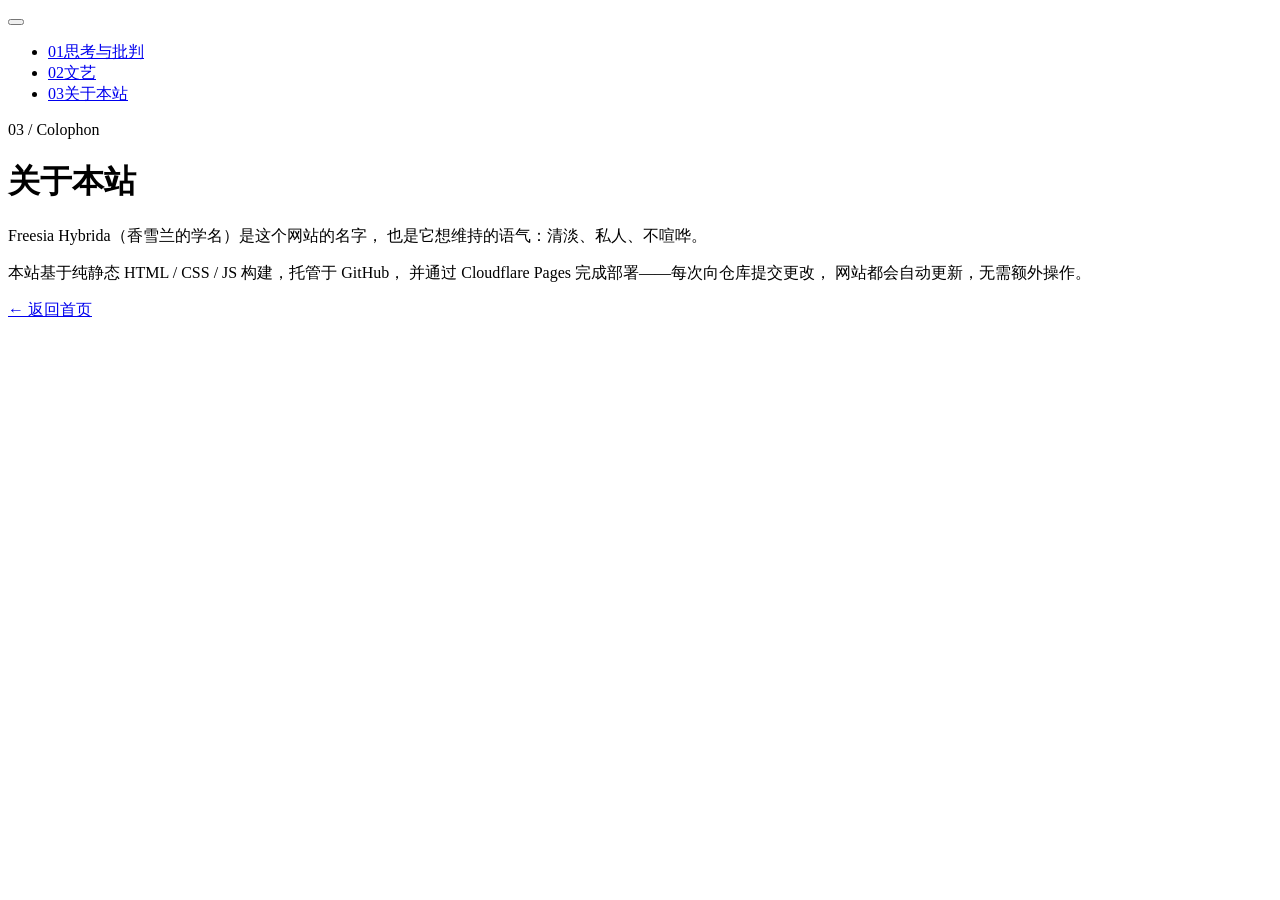
==== pages/about.html @ 808d152e "Add files via upload" ====
<!DOCTYPE html>
<html lang="zh-CN">
<head>
<meta charset="UTF-8">
<meta name="viewport" content="width=device-width, initial-scale=1.0">
<title>关于本站 · Freesia Hybrida</title>
<link rel="preconnect" href="https://fonts.googleapis.com">
<link rel="preconnect" href="https://fonts.gstatic.com" crossorigin>
<link href="https://fonts.googleapis.com/css2?family=Cormorant+Garamond:ital,wght@0,400;0,500;0,600;1,400;1,500&family=Noto+Serif+SC:wght@400;500;600&family=Inter:wght@400;500&display=swap" rel="stylesheet">
<link rel="stylesheet" href="../css/style.css">
</head>
<body>

  <div class="meteor-field" aria-hidden="true"></div>

  <button class="menu-toggle" data-menu-toggle aria-label="打开菜单" aria-expanded="false">
    <span class="menu-toggle__bar">
      <span></span><span></span><span></span>
    </span>
  </button>

  <nav class="nav-overlay" data-nav-overlay>
    <ul class="nav-overlay__list">
      <li><a href="thinking.html"><span class="index">01</span>思考与批判</a></li>
      <li><a href="art.html"><span class="index">02</span>文艺</a></li>
      <li><a href="about.html" class="is-current"><span class="index">03</span>关于本站</a></li>
    </ul>
  </nav>

  <main class="page">
    <p class="page__eyebrow">03 / Colophon</p>
    <h1 class="page__title">关于本站</h1>
    <div class="page__body">
      <p>
        Freesia Hybrida（香雪兰的学名）是这个网站的名字，
        也是它想维持的语气：清淡、私人、不喧哗。
      </p>
      <p>
        本站基于纯静态 HTML / CSS / JS 构建，托管于 GitHub，
        并通过 Cloudflare Pages 完成部署——每次向仓库提交更改，
        网站都会自动更新，无需额外操作。
      </p>
    </div>
    <a class="back-home" href="../index.html">← 返回首页</a>
  </main>

  <script src="../js/meteors.js"></script>
  <script src="../js/main.js"></script>
</body>
</html>
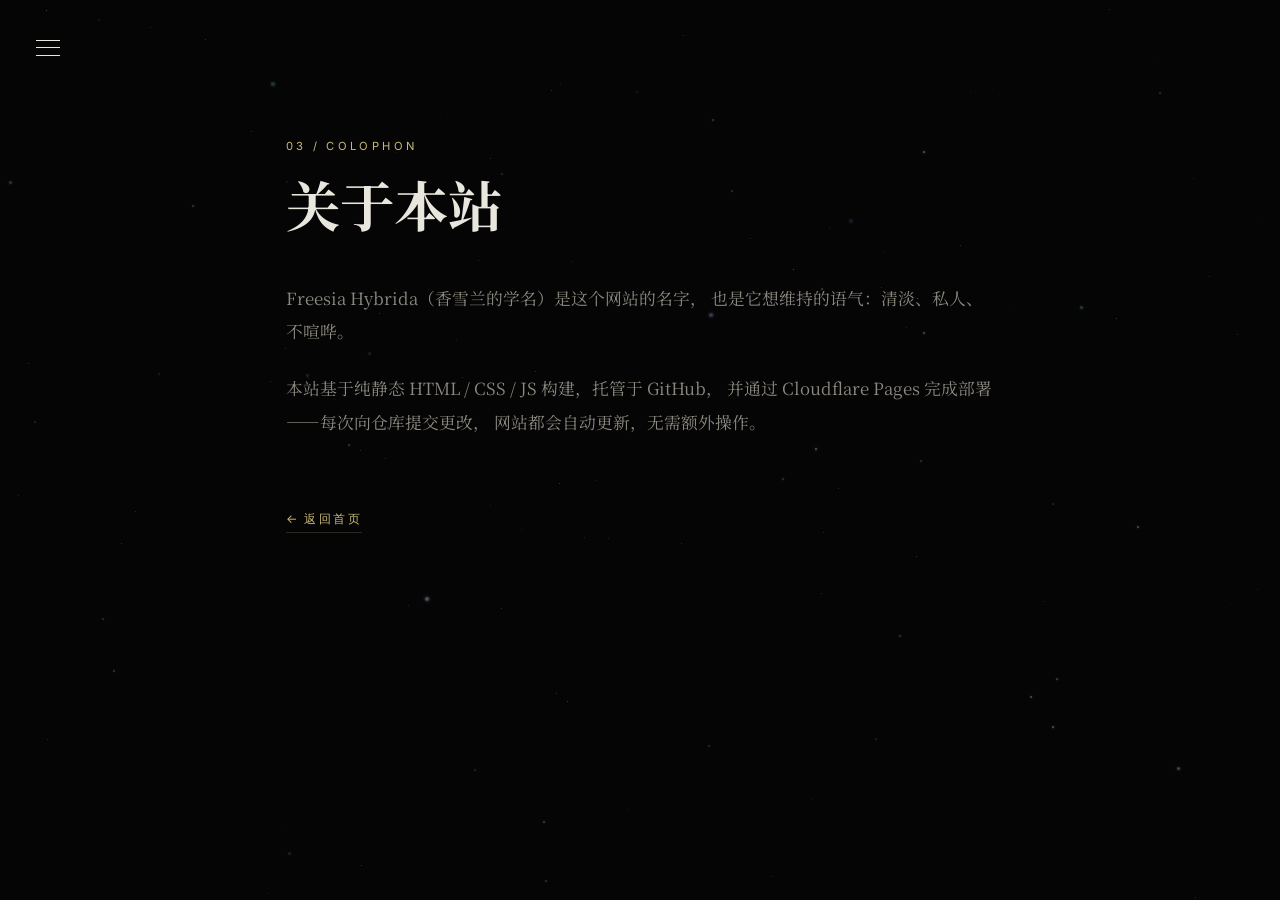
==== commit 9be6ce87: "Update about.html" ====
--- a/pages/about.html
+++ b/pages/about.html
@@ -43,7 +43,7 @@
     </div>
     <a class="back-home" href="../index.html">← 返回首页</a>
   </main>
-
+<script src="../js/stars.js"></script>
   <script src="../js/meteors.js"></script>
   <script src="../js/main.js"></script>
 </body>
--- a/css/style.css
+++ b/css/style.css
@@ -0,0 +1,1172 @@
+/* ============================================
+   Freesia Hybrida — 设计变量
+   ============================================ */
+
+:root {
+  --color-bg: #050505;
+  --color-bg-soft: #0a0a0c;
+  --color-text: #e9e6dd;
+  --color-text-dim: #8c8a80;
+
+  --color-accent: #f3e3a8;
+  --color-accent-dim: #c9b97a;
+  --color-line: rgba(243, 227, 168, 0.16);
+
+  --font-display: 'Cormorant Garamond', 'Noto Serif SC', 'Songti SC', serif;
+  --font-body: 'Noto Serif SC', 'Cormorant Garamond', 'Songti SC', serif;
+  --font-ui: 'Inter', -apple-system, 'PingFang SC', sans-serif;
+
+  --nav-width: 280px;
+}
+
+* {
+  box-sizing: border-box;
+}
+
+html {
+  scroll-behavior: smooth;
+}
+
+body {
+  margin: 0;
+  background: var(--color-bg);
+  color: var(--color-text);
+  font-family: var(--font-body);
+  overflow-x: hidden;
+  -webkit-font-smoothing: antialiased;
+}
+
+a {
+  color: inherit;
+  text-decoration: none;
+}
+
+
+/* ============================================
+   流星特效层
+   ============================================ */
+
+.meteor-field {
+  position: fixed;
+  inset: 0;
+
+  pointer-events: none;
+  overflow: hidden;
+
+  /*
+   * 必须高于页面主体，否则流星可能被 hero / wallpaper
+   * 所在的 stacking context 覆盖。
+   */
+  z-index: 10;
+}
+
+
+/*
+ * 每颗流星本体
+ *
+ * 这里的 .meteor 本身就是“流星头”。
+ * 拖尾通过 ::before 从流星头向后延伸。
+ */
+.meteor {
+  position: absolute;
+
+  width: 4px;
+  height: 4px;
+
+  border-radius: 50%;
+
+  background: var(--color-accent);
+
+  box-shadow:
+    0 0 4px 1px rgba(243, 227, 168, 0.95),
+    0 0 10px 2px rgba(243, 227, 168, 0.55);
+
+  /*
+   * transform-origin 设置在流星头中心。
+   * 后面的 translateX 会沿着旋转后的 X 轴运动。
+   */
+  transform-origin: center center;
+
+  opacity: 0;
+
+  animation-name: meteor-fall;
+  animation-timing-function: linear;
+  animation-iteration-count: infinite;
+
+  will-change: transform, opacity;
+}
+
+
+/*
+ * 流星拖尾
+ *
+ * 关键：
+ *
+ * 流星的运动方向：
+ *     rotate(var(--meteor-angle))
+ *
+ * 拖尾则位于流星头的“左侧”：
+ *     right: 2px;
+ *
+ * 因此拖尾天然与运动方向相反。
+ *
+ * 不再让拖尾自己计算另一套角度，
+ * 从根本上避免之前出现的方向偏差。
+ */
+.meteor::before {
+  content: '';
+
+  position: absolute;
+
+  /*
+   * 拖尾从流星头向左延伸。
+   */
+  right: 2px;
+  top: 50%;
+
+  width: var(--meteor-tail-length);
+  height: 2px;
+
+  transform: translateY(-50%);
+
+  transform-origin: right center;
+
+  /*
+   * 右边最亮，向左逐渐消失。
+   */
+  background: linear-gradient(
+    to left,
+    rgba(243, 227, 168, 0.9) 0%,
+    rgba(243, 227, 168, 0.5) 25%,
+    rgba(243, 227, 168, 0.18) 65%,
+    transparent 100%
+  );
+
+  filter: blur(0.15px);
+
+  pointer-events: none;
+}
+
+
+/*
+ * 流星动画
+ *
+ * angle = 0deg：
+ *     向右运动
+ *
+ * angle = 90deg：
+ *     向下运动
+ *
+ * angle = 135deg：
+ *     向左下运动
+ *
+ * angle = 180deg：
+ *     向左运动
+ *
+ * 所以默认使用大约 135deg，
+ * 也就是比较自然的左下方向。
+ */
+@keyframes meteor-fall {
+
+  /*
+   * 起点
+   */
+  0% {
+    transform:
+      rotate(var(--meteor-angle))
+      translateX(0);
+
+    opacity: 0;
+  }
+
+
+  /*
+   * 很快出现
+   */
+  5% {
+    opacity: 1;
+  }
+
+
+  /*
+   * 中途
+   */
+  70% {
+    opacity: 0.9;
+  }
+
+
+  /*
+   * 飞出屏幕
+   */
+  100% {
+    transform:
+      rotate(var(--meteor-angle))
+      translateX(var(--meteor-distance));
+
+    opacity: 0;
+  }
+}
+
+
+/*
+ * 如果用户系统启用了减少动态效果，
+ * 仍然保留流星，只降低动画频率。
+ *
+ * 不再使用 display:none，
+ * 避免因为浏览器/系统设置导致流星完全消失。
+ */
+@media (prefers-reduced-motion: reduce) {
+
+  .meteor {
+    animation-duration: 12s !important;
+  }
+}
+
+
+/* ============================================
+   顶部星空 / 标题区
+   ============================================ */
+
+.hero {
+  position: relative;
+
+  min-height: 100svh;
+
+  display: flex;
+  flex-direction: column;
+  align-items: center;
+  justify-content: center;
+
+  text-align: center;
+
+  padding: 6rem 1.5rem 4rem;
+
+  /*
+   * 保持原来的页面结构。
+   * 流星层 z-index = 10，
+   * 因此不会被这里挡住。
+   */
+  z-index: 2;
+}
+
+.hero__title {
+  font-family: var(--font-display);
+
+  font-weight: 500;
+
+  font-size: clamp(2.6rem, 7vw, 5.2rem);
+
+  letter-spacing: 0.08em;
+
+  color: var(--color-text);
+
+  margin: 0;
+
+  text-shadow:
+    0 0 30px rgba(243, 227, 168, 0.12);
+}
+
+.hero__title em {
+  font-style: italic;
+  color: var(--color-accent);
+}
+
+.hero__rule {
+  width: 44px;
+  height: 1px;
+
+  background: var(--color-line);
+
+  margin: 1.6rem 0 1.4rem;
+}
+
+.hero__signature {
+  font-family: var(--font-body);
+
+  font-size: clamp(0.85rem, 1.6vw, 1.05rem);
+
+  color: var(--color-text-dim);
+
+  letter-spacing: 0.03em;
+
+  max-width: 32em;
+
+  line-height: 1.9;
+
+  min-height: 1.6em;
+
+  opacity: 0;
+
+  animation:
+    fade-in
+    1.6s
+    ease
+    forwards
+    0.4s;
+}
+
+@keyframes fade-in {
+  to {
+    opacity: 1;
+  }
+}
+
+
+/* ============================================
+   Scroll 提示
+   ============================================ */
+
+.hero__scroll-hint {
+  position: absolute;
+
+  bottom: 2.2rem;
+  left: 50%;
+
+  transform: translateX(-50%);
+
+  font-family: var(--font-ui);
+
+  font-size: 0.68rem;
+
+  letter-spacing: 0.3em;
+
+  text-transform: uppercase;
+
+  color: var(--color-text-dim);
+
+  opacity: 0.6;
+
+  animation:
+    hint-bob
+    2.6s
+    ease-in-out
+    infinite;
+}
+
+@keyframes hint-bob {
+
+  0%,
+  100% {
+    transform: translate(-50%, 0);
+    opacity: 0.35;
+  }
+
+  50% {
+    transform: translate(-50%, 6px);
+    opacity: 0.75;
+  }
+}
+
+
+/* ============================================
+   壁纸展示区
+   ============================================ */
+
+.wallpaper {
+  position: relative;
+
+  z-index: 2;
+
+  width: 100%;
+
+  display: flex;
+  justify-content: center;
+
+  padding: 0 0 6rem;
+}
+
+.wallpaper__frame {
+  position: relative;
+
+  width: min(88vw, 720px);
+
+  border: 1px solid var(--color-line);
+
+  padding: 10px;
+
+  background: var(--color-bg-soft);
+}
+
+.wallpaper__frame::before,
+.wallpaper__frame::after {
+  content: '';
+
+  position: absolute;
+
+  width: 14px;
+  height: 14px;
+
+  border-color: var(--color-accent-dim);
+
+  opacity: 0.7;
+}
+
+.wallpaper__frame::before {
+  top: -1px;
+  left: -1px;
+
+  border-top: 1px solid;
+  border-left: 1px solid;
+}
+
+.wallpaper__frame::after {
+  bottom: -1px;
+  right: -1px;
+
+  border-bottom: 1px solid;
+  border-right: 1px solid;
+}
+
+.wallpaper__img {
+  display: block;
+
+  width: 100%;
+  height: auto;
+}
+
+
+/*
+ * 默认桌面端：
+ * 显示竖屏壁纸
+ */
+.wallpaper__img--landscape {
+  display: none;
+}
+
+.wallpaper__img--portrait {
+  display: block;
+}
+
+
+/*
+ * 移动端：
+ * 显示横屏壁纸
+ */
+@media (max-width: 768px) {
+
+  .wallpaper__img--portrait {
+    display: none;
+  }
+
+  .wallpaper__img--landscape {
+    display: block;
+  }
+
+  .wallpaper__frame {
+    width: 92vw;
+  }
+}
+
+.wallpaper__caption {
+  margin-top: 0.9rem;
+
+  text-align: center;
+
+  font-family: var(--font-ui);
+
+  font-size: 0.68rem;
+
+  letter-spacing: 0.25em;
+
+  text-transform: uppercase;
+
+  color: var(--color-text-dim);
+}
+
+
+/* ============================================
+   汉堡菜单
+   ============================================ */
+
+.menu-toggle {
+  position: fixed;
+
+  top: 1.6rem;
+  left: 1.6rem;
+
+  z-index: 30;
+
+  width: 44px;
+  height: 44px;
+
+  background: transparent;
+
+  border: none;
+
+  cursor: pointer;
+
+  display: flex;
+
+  align-items: center;
+  justify-content: center;
+}
+
+.menu-toggle__bar {
+  position: relative;
+
+  width: 24px;
+  height: 16px;
+}
+
+.menu-toggle__bar span {
+  position: absolute;
+
+  left: 0;
+
+  width: 100%;
+  height: 1px;
+
+  background: var(--color-text);
+
+  transition:
+    transform 0.35s ease,
+    opacity 0.25s ease,
+    top 0.35s ease;
+}
+
+.menu-toggle__bar span:nth-child(1) {
+  top: 0;
+}
+
+.menu-toggle__bar span:nth-child(2) {
+  top: 7.5px;
+}
+
+.menu-toggle__bar span:nth-child(3) {
+  top: 15px;
+}
+
+.menu-toggle.is-open
+.menu-toggle__bar
+span:nth-child(1) {
+
+  top: 7.5px;
+
+  transform: rotate(45deg);
+}
+
+.menu-toggle.is-open
+.menu-toggle__bar
+span:nth-child(2) {
+
+  opacity: 0;
+}
+
+.menu-toggle.is-open
+.menu-toggle__bar
+span:nth-child(3) {
+
+  top: 7.5px;
+
+  transform: rotate(-45deg);
+}
+
+
+/* ============================================
+   导航遮罩
+   ============================================ */
+
+.nav-overlay {
+  position: fixed;
+
+  inset: 0;
+
+  z-index: 20;
+
+  background:
+    rgba(5, 5, 5, 0.92);
+
+  backdrop-filter: blur(6px);
+
+  display: flex;
+
+  align-items: center;
+  justify-content: flex-start;
+
+  padding-left: min(10vw, 120px);
+
+  opacity: 0;
+
+  visibility: hidden;
+
+  transition:
+    opacity 0.4s ease,
+    visibility 0.4s ease;
+}
+
+.nav-overlay.is-open {
+  opacity: 1;
+  visibility: visible;
+}
+
+.nav-overlay__list {
+  list-style: none;
+
+  margin: 0;
+  padding: 0;
+}
+
+.nav-overlay__list li {
+  overflow: hidden;
+}
+
+.nav-overlay__list a {
+  display: inline-block;
+
+  font-family: var(--font-display);
+
+  font-size:
+    clamp(
+      1.8rem,
+      4.5vw,
+      2.8rem
+    );
+
+  color: var(--color-text-dim);
+
+  padding: 0.5rem 0;
+
+  letter-spacing: 0.04em;
+
+  transform: translateY(120%);
+
+  transition:
+    transform 0.5s
+      cubic-bezier(.19, 1, .22, 1),
+    color 0.3s ease;
+}
+
+.nav-overlay.is-open
+.nav-overlay__list a {
+
+  transform: translateY(0);
+}
+
+.nav-overlay__list
+li:nth-child(1)
+a {
+
+  transition-delay: 0.08s;
+}
+
+.nav-overlay__list
+li:nth-child(2)
+a {
+
+  transition-delay: 0.16s;
+}
+
+.nav-overlay__list
+li:nth-child(3)
+a {
+
+  transition-delay: 0.24s;
+}
+
+.nav-overlay__list
+a:hover,
+.nav-overlay__list
+a.is-current {
+
+  color: var(--color-accent);
+}
+
+.nav-overlay__list
+.index {
+
+  font-family: var(--font-ui);
+
+  font-size: 0.7rem;
+
+  color: var(--color-accent-dim);
+
+  vertical-align: super;
+
+  margin-right: 0.6em;
+
+  letter-spacing: 0.1em;
+}
+
+
+/* ============================================
+   子页面通用样式
+   ============================================ */
+
+.page {
+  position: relative;
+
+  z-index: 2;
+
+  min-height: 100vh;
+
+  padding: 8rem 1.6rem 6rem;
+
+  max-width: 760px;
+
+  margin: 0 auto;
+}
+
+.page__eyebrow {
+  font-family: var(--font-ui);
+
+  font-size: 0.7rem;
+
+  letter-spacing: 0.3em;
+
+  text-transform: uppercase;
+
+  color: var(--color-accent-dim);
+}
+
+.page__title {
+  font-family: var(--font-display);
+
+  font-size:
+    clamp(
+      2.2rem,
+      6vw,
+      3.4rem
+    );
+
+  margin:
+    0.6rem
+    0
+    2.4rem;
+
+  color: var(--color-text);
+}
+
+.page__body {
+  font-size: 1.05rem;
+
+  line-height: 2;
+
+  color: var(--color-text-dim);
+}
+
+.page__body p {
+  margin: 0 0 1.4em;
+}
+
+.back-home {
+  display: inline-block;
+
+  margin-top: 3rem;
+
+  font-family: var(--font-ui);
+
+  font-size: 0.75rem;
+
+  letter-spacing: 0.2em;
+
+  text-transform: uppercase;
+
+  color: var(--color-accent-dim);
+
+  border-bottom:
+    1px solid
+    var(--color-line);
+
+  padding-bottom: 4px;
+}
+
+.back-home:hover {
+  color: var(--color-accent);
+}
+
+
+/* ============================================
+   手机端流星优化
+   ============================================ */
+
+@media (max-width: 768px) {
+
+  .meteor {
+    width: 3px;
+    height: 3px;
+  }
+
+  .hero {
+    padding:
+      5rem
+      1.2rem
+      3.5rem;
+  }
+
+  .menu-toggle {
+    top: 1.2rem;
+    left: 1.2rem;
+  }
+
+  .nav-overlay {
+    padding-left: 12vw;
+  }
+}
+
+/* ============================================
+   思考 / 文章列表
+   ============================================ */
+
+.thinking-intro {
+    max-width: 620px;
+
+    margin-bottom: 5rem;
+}
+
+.thinking-intro p {
+    color: var(--color-text-dim);
+
+    font-size: 1.05rem;
+
+    line-height: 2;
+}
+
+
+.article-section {
+    margin-bottom: 6rem;
+}
+
+
+.article-section__heading {
+    display: flex;
+
+    align-items: baseline;
+
+    gap: 1rem;
+
+    margin-bottom: 1.8rem;
+
+    padding-bottom: 0.8rem;
+
+    border-bottom:
+        1px solid
+        var(--color-line);
+}
+
+
+.article-section__number {
+    font-family: var(--font-ui);
+
+    font-size: 0.65rem;
+
+    letter-spacing: 0.15em;
+
+    color: var(--color-accent-dim);
+}
+
+
+.article-section__heading h2 {
+    margin: 0;
+
+    font-family: var(--font-display);
+
+    font-size: 1.8rem;
+
+    font-weight: 500;
+
+    color: var(--color-text);
+}
+
+
+.article-list {
+    display: flex;
+
+    flex-direction: column;
+
+    gap: 1px;
+
+    background:
+        var(--color-line);
+}
+
+
+.article-card {
+    position: relative;
+
+    display: block;
+
+    padding: 1.8rem 1.6rem;
+
+    background:
+        var(--color-bg);
+
+    transition:
+        background 0.35s ease,
+        padding-left 0.35s ease;
+}
+
+
+.article-card:hover {
+    background:
+        rgba(243, 227, 168, 0.035);
+
+    padding-left: 2rem;
+}
+
+
+.article-card__meta {
+    margin-bottom: 0.65rem;
+
+    font-family: var(--font-ui);
+
+    font-size: 0.6rem;
+
+    letter-spacing: 0.22em;
+
+    color: var(--color-accent-dim);
+}
+
+
+.article-card__title {
+    margin: 0 0 0.7rem;
+
+    font-family: var(--font-display);
+
+    font-size: 1.5rem;
+
+    font-weight: 500;
+
+    color: var(--color-text);
+}
+
+
+.article-card__excerpt {
+    max-width: 600px;
+
+    margin: 0 0 1.1rem;
+
+    color: var(--color-text-dim);
+
+    font-size: 0.9rem;
+
+    line-height: 1.8;
+}
+
+
+.article-card__more {
+    font-family: var(--font-ui);
+
+    font-size: 0.65rem;
+
+    letter-spacing: 0.16em;
+
+    color: var(--color-accent-dim);
+}
+
+
+/* ============================================
+   Markdown 文章正文
+   ============================================ */
+
+.article-page {
+    max-width: 820px;
+}
+
+
+#article {
+    color: var(--color-text-dim);
+
+    font-size: 1.05rem;
+
+    line-height: 2;
+}
+
+
+#article h1 {
+    margin:
+        0 0 2.5rem;
+
+    color: var(--color-text);
+
+    font-family: var(--font-display);
+
+    font-size:
+        clamp(
+            2.3rem,
+            6vw,
+            3.6rem
+        );
+
+    font-weight: 500;
+
+    line-height: 1.25;
+}
+
+
+#article h2 {
+    margin:
+        3rem 0 1rem;
+
+    color: var(--color-text);
+
+    font-family: var(--font-display);
+
+    font-size: 1.8rem;
+
+    font-weight: 500;
+}
+
+
+#article h3 {
+    margin:
+        2.2rem 0 0.8rem;
+
+    color: var(--color-text);
+
+    font-family: var(--font-display);
+
+    font-size: 1.4rem;
+}
+
+
+#article p {
+    margin:
+        0 0 1.5rem;
+}
+
+
+#article a {
+    color: var(--color-accent);
+
+    border-bottom:
+        1px solid
+        var(--color-line);
+}
+
+
+#article blockquote {
+    margin:
+        2rem 0;
+
+    padding:
+        0.8rem 1.4rem;
+
+    border-left:
+        1px solid
+        var(--color-accent-dim);
+
+    color: var(--color-text-dim);
+
+    font-style: italic;
+}
+
+
+#article ul,
+#article ol {
+    padding-left: 1.5rem;
+
+    margin-bottom: 1.5rem;
+}
+
+
+#article li {
+    margin-bottom: 0.5rem;
+}
+
+
+#article hr {
+    margin:
+        3rem 0;
+
+    border: 0;
+
+    border-top:
+        1px solid
+        var(--color-line);
+}
+
+
+#article code {
+    padding:
+        0.15rem
+        0.35rem;
+
+    background:
+        rgba(243, 227, 168, 0.06);
+
+    font-family:
+        monospace;
+
+    font-size: 0.9em;
+}
+
+
+#article pre {
+    overflow-x: auto;
+
+    padding: 1.2rem;
+
+    background:
+        #090909;
+
+    border:
+        1px solid
+        var(--color-line);
+}
+
+
+#article pre code {
+    padding: 0;
+
+    background: transparent;
+}
+/* ============================================
+   Star Field
+   ============================================ */
+
+.star-field {
+    position: fixed;
+
+    inset: 0;
+
+    width: 100%;
+    height: 100%;
+
+    pointer-events: none;
+
+    overflow: hidden;
+
+    /*
+     * 流星是 z-index: 10
+     * 所以星空放在流星下面
+     */
+    z-index: 9;
+}
+
+
+.star {
+    position: absolute;
+
+    display: block;
+
+    border-radius: 50%;
+
+    box-shadow:
+        0 0 4px currentColor;
+
+    animation:
+        star-twinkle
+        ease-in-out
+        infinite;
+
+    will-change:
+        opacity,
+        transform;
+}
+
+
+@keyframes star-twinkle {
+
+    0%,
+    100% {
+        opacity: 0.25;
+        transform: scale(0.85);
+    }
+
+    50% {
+        opacity: 0.85;
+        transform: scale(1.15);
+    }
+
+}
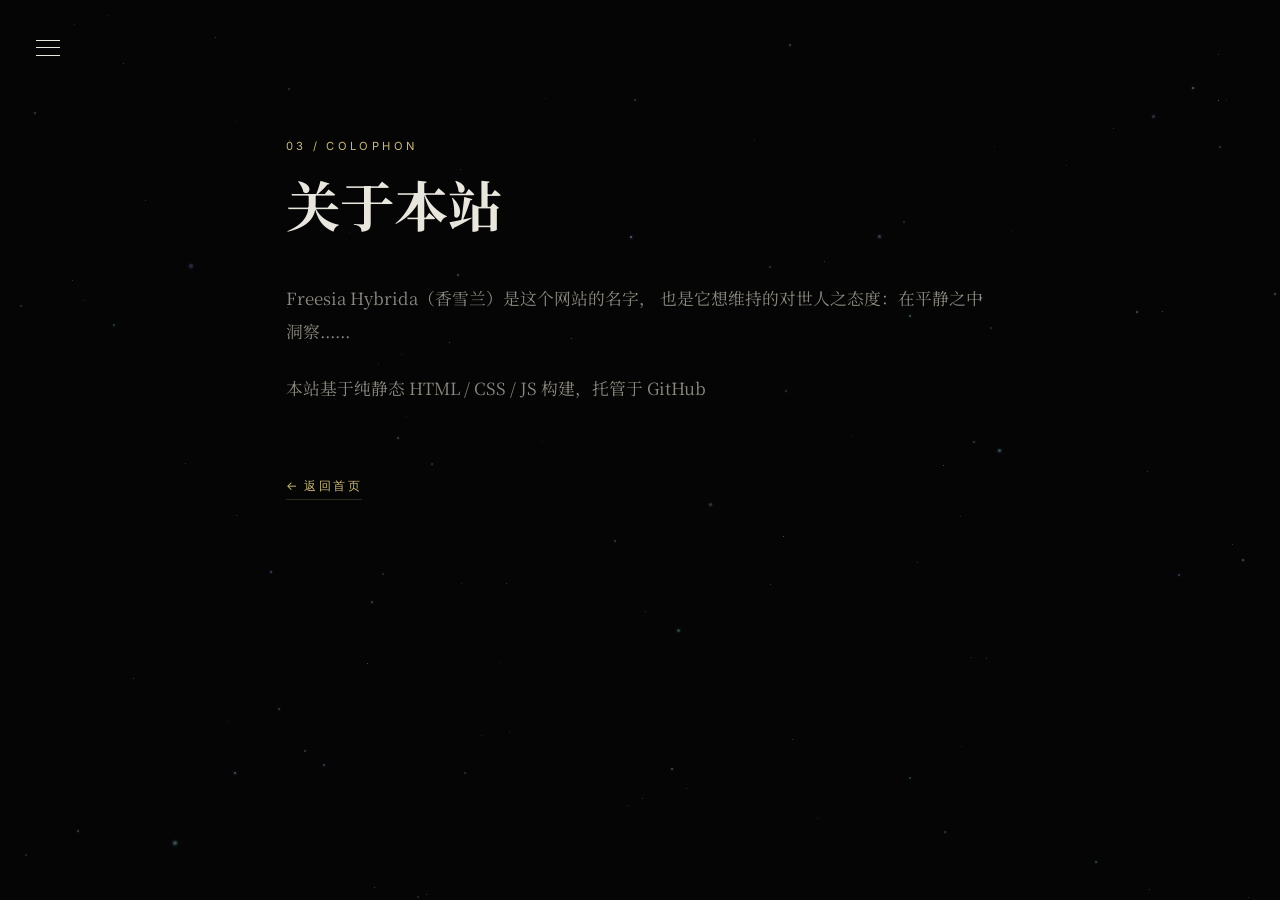
==== commit 4075bd71: "Update about.html" ====
--- a/pages/about.html
+++ b/pages/about.html
@@ -32,13 +32,11 @@
     <h1 class="page__title">关于本站</h1>
     <div class="page__body">
       <p>
-        Freesia Hybrida（香雪兰的学名）是这个网站的名字，
-        也是它想维持的语气：清淡、私人、不喧哗。
+        Freesia Hybrida（香雪兰）是这个网站的名字，
+        也是它想维持的对世人之态度：在平静之中洞察......
       </p>
       <p>
-        本站基于纯静态 HTML / CSS / JS 构建，托管于 GitHub，
-        并通过 Cloudflare Pages 完成部署——每次向仓库提交更改，
-        网站都会自动更新，无需额外操作。
+        本站基于纯静态 HTML / CSS / JS 构建，托管于 GitHub
       </p>
     </div>
     <a class="back-home" href="../index.html">← 返回首页</a>
--- a/css/style.css
+++ b/css/style.css
@@ -1160,13 +1160,281 @@
 
     0%,
     100% {
-        opacity: 0.25;
+        opacity: 0.40;
         transform: scale(0.85);
     }
 
     50% {
-        opacity: 0.85;
+        opacity: 1;
         transform: scale(1.15);
     }
 
 }
+/* ============================================
+   GitHub Open Source Link
+   ============================================ */
+
+.github-link {
+    display: inline-flex;
+
+    align-items: center;
+
+    gap: 0.55rem;
+
+    margin-top: 1rem;
+
+    margin-left: 2.5rem;
+
+    color: var(--color-text-dim);
+
+    font-family: var(--font-ui);
+
+    font-size: 0.65rem;
+
+    letter-spacing: 0.12em;
+
+    text-decoration: none;
+
+    transition:
+        color 0.3s ease,
+        opacity 0.3s ease;
+}
+
+
+.github-link:hover {
+    color: var(--color-text);
+
+    opacity: 1;
+}
+
+
+.github-link__icon {
+    width: 18px;
+
+    height: 18px;
+
+    fill: currentColor;
+
+    flex-shrink: 0;
+
+    transition:
+        transform 0.3s ease;
+}
+
+
+.github-link:hover
+.github-link__icon {
+    transform: scale(1.1);
+}
+
+
+.github-link__text {
+    white-space: nowrap;
+}
+/* ============================================
+   Thinking Topics
+   ============================================ */
+
+.thinking-topics {
+    margin-top: 5rem;
+    margin-bottom: 5rem;
+}
+
+
+.thinking-topic {
+    border-top:
+        1px solid
+        var(--color-line);
+}
+
+
+.thinking-topic:last-child {
+    border-bottom:
+        1px solid
+        var(--color-line);
+}
+
+
+.thinking-topic__button {
+    width: 100%;
+
+    display: grid;
+
+    grid-template-columns:
+        3rem 1fr auto;
+
+    align-items: center;
+
+    gap: 1rem;
+
+    padding: 1.5rem 0;
+
+    border: 0;
+
+    background: transparent;
+
+    color: var(--color-text);
+
+    text-align: left;
+
+    cursor: pointer;
+}
+
+
+.thinking-topic__index {
+    font-family: var(--font-ui);
+
+    font-size: 0.65rem;
+
+    letter-spacing: 0.15em;
+
+    color: var(--color-accent-dim);
+}
+
+
+.thinking-topic__title {
+    font-family: var(--font-display);
+
+    font-size: 1.4rem;
+
+    font-weight: 500;
+}
+
+
+.thinking-topic__symbol {
+    font-family: var(--font-ui);
+
+    font-size: 1.2rem;
+
+    color: var(--color-accent-dim);
+
+    transition:
+        transform 0.3s ease;
+}
+
+
+.thinking-topic__button:hover
+.thinking-topic__title {
+    color: var(--color-accent);
+}
+
+
+.thinking-topic__articles {
+    padding:
+        0 0 2rem 3rem;
+}
+
+
+.thinking-topic__articles[hidden] {
+    display: none;
+}
+
+
+/* 文章卡片 */
+
+.thinking-topic__articles
+.article-list {
+    display: flex;
+
+    flex-direction: column;
+
+    gap: 1px;
+
+    background:
+        var(--color-line);
+}
+
+
+.thinking-topic__articles
+.article-card {
+    display: block;
+
+    padding: 1.5rem;
+
+    background:
+        var(--color-bg);
+
+    text-decoration: none;
+
+    transition:
+        background 0.3s ease,
+        padding-left 0.3s ease;
+}
+
+
+.thinking-topic__articles
+.article-card:hover {
+    background:
+        rgba(243, 227, 168, 0.035);
+
+    padding-left: 1.8rem;
+}
+
+
+.thinking-topic__articles
+.article-card__meta {
+    margin-bottom: 0.6rem;
+
+    font-family: var(--font-ui);
+
+    font-size: 0.6rem;
+
+    letter-spacing: 0.15em;
+
+    color:
+        var(--color-accent-dim);
+}
+
+
+.thinking-topic__articles
+.article-card__title {
+    margin:
+        0 0 0.6rem;
+
+    font-family: var(--font-display);
+
+    font-size: 1.35rem;
+
+    font-weight: 500;
+
+    color:
+        var(--color-text);
+}
+
+
+.thinking-topic__articles
+.article-card__excerpt {
+    max-width: 650px;
+
+    margin: 0 0 0.9rem;
+
+    font-size: 0.88rem;
+
+    line-height: 1.8;
+
+    color:
+        var(--color-text-dim);
+}
+
+
+.thinking-topic__articles
+.article-card__more {
+    font-family: var(--font-ui);
+
+    font-size: 0.62rem;
+
+    letter-spacing: 0.14em;
+
+    color:
+        var(--color-accent-dim);
+}
+
+
+.article-loading {
+    padding: 1.5rem 0;
+
+    font-size: 0.85rem;
+
+    color:
+        var(--color-text-dim);
+}
